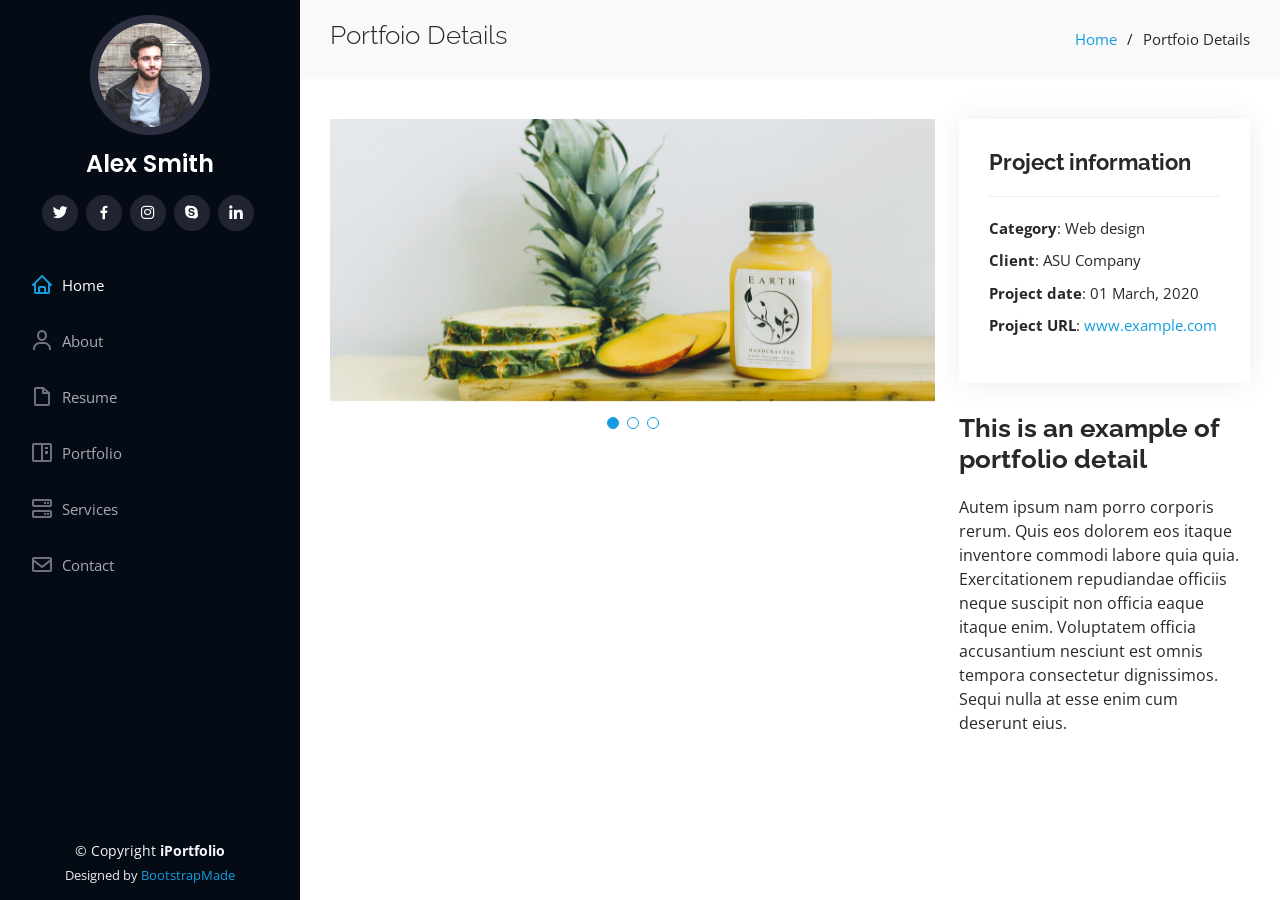
==== portfolio-details.html @ 35fe37c5 "MY FINAL PORTFOLIO" ====
<!DOCTYPE html>
<html lang="en">

<head>
  <meta charset="utf-8">
  <meta content="width=device-width, initial-scale=1.0" name="viewport">

  <title>Portfolio of M.Sufyan Bawany</title>
  <meta content="" name="description">
  <meta content="" name="keywords">

  <!-- Favicons -->
  <link href="assets/img/favicon.png" rel="icon">
  <link href="assets/img/apple-touch-icon.png" rel="apple-touch-icon">

  <!-- Google Fonts -->
  <link href="https://fonts.googleapis.com/css?family=Open+Sans:300,300i,400,400i,600,600i,700,700i|Raleway:300,300i,400,400i,500,500i,600,600i,700,700i|Poppins:300,300i,400,400i,500,500i,600,600i,700,700i" rel="stylesheet">

  <!-- Vendor CSS Files -->
  <link href="assets/vendor/aos/aos.css" rel="stylesheet">
  <link href="assets/vendor/bootstrap/css/bootstrap.min.css" rel="stylesheet">
  <link href="assets/vendor/bootstrap-icons/bootstrap-icons.css" rel="stylesheet">
  <link href="assets/vendor/boxicons/css/boxicons.min.css" rel="stylesheet">
  <link href="assets/vendor/glightbox/css/glightbox.min.css" rel="stylesheet">
  <link href="assets/vendor/swiper/swiper-bundle.min.css" rel="stylesheet">

  <!-- Template Main CSS File -->
  <link href="assets/css/style.css" rel="stylesheet">

  <!-- =======================================================
  * Template Name: iPortfolio
  * Updated: Jul 27 2023 with Bootstrap v5.3.1
  * Template URL: https://bootstrapmade.com/iportfolio-bootstrap-portfolio-websites-template/
  * Author: BootstrapMade.com
  * License: https://bootstrapmade.com/license/
  ======================================================== -->
</head>

<body>

  <!-- ======= Mobile nav toggle button ======= -->
  <i class="bi bi-list mobile-nav-toggle d-xl-none"></i>

  <!-- ======= Header ======= -->
  <header id="header">
    <div class="d-flex flex-column">

      <div class="profile">
        <img src="assets/img/profile-img.jpg" alt="" class="img-fluid rounded-circle">
        <h1 class="text-light"><a href="index.html">Alex Smith</a></h1>
        <div class="social-links mt-3 text-center">
          <a href="#" class="twitter"><i class="bx bxl-twitter"></i></a>
          <a href="#" class="facebook"><i class="bx bxl-facebook"></i></a>
          <a href="#" class="instagram"><i class="bx bxl-instagram"></i></a>
          <a href="#" class="google-plus"><i class="bx bxl-skype"></i></a>
          <a href="#" class="linkedin"><i class="bx bxl-linkedin"></i></a>
        </div>
      </div>

      <nav id="navbar" class="nav-menu navbar">
        <ul>
          <li><a href="#hero" class="nav-link scrollto active"><i class="bx bx-home"></i> <span>Home</span></a></li>
          <li><a href="#about" class="nav-link scrollto"><i class="bx bx-user"></i> <span>About</span></a></li>
          <li><a href="#resume" class="nav-link scrollto"><i class="bx bx-file-blank"></i> <span>Resume</span></a></li>
          <li><a href="#portfolio" class="nav-link scrollto"><i class="bx bx-book-content"></i> <span>Portfolio</span></a></li>
          <li><a href="#services" class="nav-link scrollto"><i class="bx bx-server"></i> <span>Services</span></a></li>
          <li><a href="#contact" class="nav-link scrollto"><i class="bx bx-envelope"></i> <span>Contact</span></a></li>
        </ul>
      </nav><!-- .nav-menu -->
    </div>
  </header><!-- End Header -->

  <main id="main">

    <!-- ======= Breadcrumbs ======= -->
    <section id="breadcrumbs" class="breadcrumbs">
      <div class="container">

        <div class="d-flex justify-content-between align-items-center">
          <h2>Portfoio Details</h2>
          <ol>
            <li><a href="index.html">Home</a></li>
            <li>Portfoio Details</li>
          </ol>
        </div>

      </div>
    </section><!-- End Breadcrumbs -->

    <!-- ======= Portfolio Details Section ======= -->
    <section id="portfolio-details" class="portfolio-details">
      <div class="container">

        <div class="row gy-4">

          <div class="col-lg-8">
            <div class="portfolio-details-slider swiper">
              <div class="swiper-wrapper align-items-center">

                <div class="swiper-slide">
                  <img src="assets/img/portfolio/portfolio-details-1.jpg" alt="">
                </div>

                <div class="swiper-slide">
                  <img src="assets/img/portfolio/portfolio-details-2.jpg" alt="">
                </div>

                <div class="swiper-slide">
                  <img src="assets/img/portfolio/portfolio-details-3.jpg" alt="">
                </div>

              </div>
              <div class="swiper-pagination"></div>
            </div>
          </div>

          <div class="col-lg-4">
            <div class="portfolio-info">
              <h3>Project information</h3>
              <ul>
                <li><strong>Category</strong>: Web design</li>
                <li><strong>Client</strong>: ASU Company</li>
                <li><strong>Project date</strong>: 01 March, 2020</li>
                <li><strong>Project URL</strong>: <a href="#">www.example.com</a></li>
              </ul>
            </div>
            <div class="portfolio-description">
              <h2>This is an example of portfolio detail</h2>
              <p>
                Autem ipsum nam porro corporis rerum. Quis eos dolorem eos itaque inventore commodi labore quia quia. Exercitationem repudiandae officiis neque suscipit non officia eaque itaque enim. Voluptatem officia accusantium nesciunt est omnis tempora consectetur dignissimos. Sequi nulla at esse enim cum deserunt eius.
              </p>
            </div>
          </div>

        </div>

      </div>
    </section><!-- End Portfolio Details Section -->

  </main><!-- End #main -->

  <!-- ======= Footer ======= -->
  <footer id="footer">
    <div class="container">
      <div class="copyright">
        &copy; Copyright <strong><span>iPortfolio</span></strong>
      </div>
      <div class="credits">
        <!-- All the links in the footer should remain intact. -->
        <!-- You can delete the links only if you purchased the pro version. -->
        <!-- Licensing information: https://bootstrapmade.com/license/ -->
        <!-- Purchase the pro version with working PHP/AJAX contact form: https://bootstrapmade.com/iportfolio-bootstrap-portfolio-websites-template/ -->
        Designed by <a href="https://bootstrapmade.com/">BootstrapMade</a>
      </div>
    </div>
  </footer><!-- End  Footer -->

  <a href="#" class="back-to-top d-flex align-items-center justify-content-center"><i class="bi bi-arrow-up-short"></i></a>

  <!-- Vendor JS Files -->
  <script src="assets/vendor/purecounter/purecounter_vanilla.js"></script>
  <script src="assets/vendor/aos/aos.js"></script>
  <script src="assets/vendor/bootstrap/js/bootstrap.bundle.min.js"></script>
  <script src="assets/vendor/glightbox/js/glightbox.min.js"></script>
  <script src="assets/vendor/isotope-layout/isotope.pkgd.min.js"></script>
  <script src="assets/vendor/swiper/swiper-bundle.min.js"></script>
  <script src="assets/vendor/typed.js/typed.umd.js"></script>
  <script src="assets/vendor/waypoints/noframework.waypoints.js"></script>
  <script src="assets/vendor/php-email-form/validate.js"></script>

  <!-- Template Main JS File -->
  <script src="assets/js/main.js"></script>

</body>

</html>
---- assets/css/style.css ----
/**
* Template Name: iPortfolio
* Updated: Jul 27 2023 with Bootstrap v5.3.1
* Template URL: https://bootstrapmade.com/iportfolio-bootstrap-portfolio-websites-template/
* Author: BootstrapMade.com
* License: https://bootstrapmade.com/license/
*/

/*--------------------------------------------------------------
# General
--------------------------------------------------------------*/
body {
  font-family: "Open Sans", sans-serif;
  color: #272829;
}

a {
  color: #149ddd;
  text-decoration: none;
}

a:hover {
  color: #37b3ed;
  text-decoration: none;
}

h1,
h2,
h3,
h4,
h5,
h6 {
  font-family: "Raleway", sans-serif;
}

/*--------------------------------------------------------------
# Back to top button
--------------------------------------------------------------*/
.back-to-top {
  position: fixed;
  visibility: hidden;
  opacity: 0;
  right: 15px;
  bottom: 15px;
  z-index: 996;
  background: #149ddd;
  width: 40px;
  height: 40px;
  border-radius: 50px;
  transition: all 0.4s;
}

.back-to-top i {
  font-size: 28px;
  color: #fff;
  line-height: 0;
}

.back-to-top:hover {
  background: #2eafec;
  color: #fff;
}

.back-to-top.active {
  visibility: visible;
  opacity: 1;
}

/*--------------------------------------------------------------
# Header
--------------------------------------------------------------*/
#header {
  position: fixed;
  top: 0;
  left: 0;
  bottom: 0;
  width: 300px;
  transition: all ease-in-out 0.5s;
  z-index: 9997;
  transition: all 0.5s;
  padding: 0 15px;
  background: #040b14;
  overflow-y: auto;
}

#header .profile img {
  margin: 15px auto;
  display: block;
  width: 120px;
  border: 8px solid #2c2f3f;
}

#header .profile h1 {
  font-size: 24px;
  margin: 0;
  padding: 0;
  font-weight: 600;
  -moz-text-align-last: center;
  text-align-last: center;
  font-family: "Poppins", sans-serif;
}

#header .profile h1 a,
#header .profile h1 a:hover {
  color: #fff;
  text-decoration: none;
}

#header .profile .social-links a {
  font-size: 18px;
  display: inline-block;
  background: #212431;
  color: #fff;
  line-height: 1;
  padding: 8px 0;
  margin-right: 4px;
  border-radius: 50%;
  text-align: center;
  width: 36px;
  height: 36px;
  transition: 0.3s;
}

#header .profile .social-links a:hover {
  background: #149ddd;
  color: #fff;
  text-decoration: none;
}

#main {
  margin-left: 300px;
}

.container,
.container-fluid {
  padding-left: 30px;
  padding-right: 30px;
}

@media (max-width: 1199px) {
  #header {
    left: -300px;
  }

  #main {
    margin-left: 0;
  }

  .container,
  .container-fluid {
    padding-left: 12px;
    padding-right: 12px;
  }
}

/*--------------------------------------------------------------
# Navigation Menu
--------------------------------------------------------------*/
/* Desktop Navigation */
.nav-menu {
  padding: 30px 0 0 0;
}

.nav-menu * {
  margin: 0;
  padding: 0;
  list-style: none;
}

.nav-menu>ul>li {
  position: relative;
  white-space: nowrap;
}

.nav-menu a,
.nav-menu a:focus {
  display: flex;
  align-items: center;
  color: #a8a9b4;
  padding: 12px 15px;
  margin-bottom: 8px;
  transition: 0.3s;
  font-size: 15px;
}

.nav-menu a i,
.nav-menu a:focus i {
  font-size: 24px;
  padding-right: 8px;
  color: #6f7180;
}

.nav-menu a:hover,
.nav-menu .active,
.nav-menu .active:focus,
.nav-menu li:hover>a {
  text-decoration: none;
  color: #fff;
}

.nav-menu a:hover i,
.nav-menu .active i,
.nav-menu .active:focus i,
.nav-menu li:hover>a i {
  color: #149ddd;
}

/* Mobile Navigation */
.mobile-nav-toggle {
  position: fixed;
  right: 15px;
  top: 15px;
  z-index: 9998;
  border: 0;
  font-size: 24px;
  transition: all 0.4s;
  outline: none !important;
  background-color: #149ddd;
  color: #fff;
  width: 40px;
  height: 40px;
  display: inline-flex;
  align-items: center;
  justify-content: center;
  line-height: 0;
  border-radius: 50px;
  cursor: pointer;
}

.mobile-nav-active {
  overflow: hidden;
}

.mobile-nav-active #header {
  left: 0;
}

/*--------------------------------------------------------------
# Hero Section
--------------------------------------------------------------*/
 #hero {
  width: 100%;
  height: 100vh;
  background: url("../img/WhatsApp\ Image\ \(8\).jpeg") top center;
  background-size: cover;
} 

#hero:before {
  content: "";
  background: rgba(5, 13, 24, 0.3);
  position: absolute; 
  bottom: 0;
  top: 0;
  left: 0;
  right: 0;
  z-index: 1;
}

#hero .hero-container {
  position: relative;
  z-index: 2;
  min-width: 300px;
}

#hero h1 {
  margin: 0 0 10px 0;
  font-size: 64px;
  font-weight: 700;
  line-height: 56px;
  color: #fff;
}

#hero p {
  color: #fff;
  margin-bottom: 50px;
  font-size: 26px;
  font-family: "Poppins", sans-serif;
}

#hero p span {
  color: #fff;
  padding-bottom: 4px;
  letter-spacing: 1px;
  border-bottom: 3px solid #149ddd;
}

@media (min-width: 1024px) {
  #hero {
    background-attachment: fixed;
  }
}

@media (max-width: 768px) {
  #hero h1 {
    font-size: 28px;
    line-height: 36px;
  }

  #hero h2 {
    font-size: 18px;
    line-height: 24px;
    margin-bottom: 30px;
  }
}

/*--------------------------------------------------------------
# Sections General
--------------------------------------------------------------*/
section {
  padding: 60px 0;
  overflow: hidden;
}

.section-bg {
  background: #f5f8fd;
}

.section-title {
  padding-bottom: 30px;
}

.section-title h2 {
  font-size: 32px;
  font-weight: bold;
  margin-bottom: 20px;
  padding-bottom: 20px;
  position: relative;
  color: #173b6c;
}

.section-title h2::after {
  content: "";
  position: absolute;
  display: block;
  width: 50px;
  height: 3px;
  background: #149ddd;
  bottom: 0;
  left: 0;
}

.section-title p {
  margin-bottom: 0;
}

/*--------------------------------------------------------------
# About
--------------------------------------------------------------*/
.about .content h3 {
  font-weight: 700;
  font-size: 26px;
  color: #173b6c;
}

.about .content ul {
  list-style: none;
  padding: 0;
}

.about .content ul li {
  margin-bottom: 20px;
  display: flex;
  align-items: center;
}

.about .content ul strong {
  margin-right: 10px;
}

.about .content ul i {
  font-size: 16px;
  margin-right: 5px;
  color: #149ddd;
  line-height: 0;
}

.about .content p:last-child {
  margin-bottom: 0;
}

/*--------------------------------------------------------------
# Facts
--------------------------------------------------------------*/
.facts {
  padding-bottom: 30px;
}

.facts .count-box {
  padding: 30px;
  width: 100%;
}

.facts .count-box i {
  display: block;
  font-size: 44px;
  color: #149ddd;
  float: left;
  line-height: 0;
}

.facts .count-box span {
  font-size: 48px;
  line-height: 40px;
  display: block;
  font-weight: 700;
  color: #050d18;
  margin-left: 60px;
}

.facts .count-box p {
  padding: 15px 0 0 0;
  margin: 0 0 0 60px;
  font-family: "Raleway", sans-serif;
  font-size: 14px;
  color: #122f57;
}

.facts .count-box a {
  font-weight: 600;
  display: block;
  margin-top: 20px;
  color: #122f57;
  font-size: 15px;
  font-family: "Poppins", sans-serif;
  transition: ease-in-out 0.3s;
}

.facts .count-box a:hover {
  color: #1f5297;
}

/*--------------------------------------------------------------
# Akills
--------------------------------------------------------------*/
.skills .progress {
  height: 60px;
  display: block;
  background: none;
  border-radius: 0;
}

.skills .progress .skill {
  padding: 0;
  margin: 0 0 6px 0;
  text-transform: uppercase;
  display: block;
  font-weight: 600;
  font-family: "Poppins", sans-serif;
  color: #050d18;
}

.skills .progress .skill .val {
  float: right;
  font-style: normal;
}

.skills .progress-bar-wrap {
  background: #dce8f8;
  height: 10px;
}

.skills .progress-bar {
  width: 1px;
  height: 10px;
  transition: 0.9s;
  background-color: #149ddd;
}

/*--------------------------------------------------------------
# Resume
--------------------------------------------------------------*/
.resume .resume-title {
  font-size: 26px;
  font-weight: 700;
  margin-top: 20px;
  margin-bottom: 20px;
  color: #050d18;
}

.resume .resume-item {
  padding: 0 0 20px 20px;
  margin-top: -2px;
  border-left: 2px solid #1f5297;
  position: relative;
}

.resume .resume-item h4 {
  line-height: 18px;
  font-size: 18px;
  font-weight: 600;
  text-transform: uppercase;
  font-family: "Poppins", sans-serif;
  color: #050d18;
  margin-bottom: 10px;
}

.resume .resume-item h5 {
  font-size: 16px;
  background: #e4edf9;
  padding: 5px 15px;
  display: inline-block;
  font-weight: 600;
  margin-bottom: 10px;
}

.resume .resume-item ul {
  padding-left: 20px;
}

.resume .resume-item ul li {
  padding-bottom: 10px;
}

.resume .resume-item:last-child {
  padding-bottom: 0;
}

.resume .resume-item::before {
  content: "";
  position: absolute;
  width: 16px;
  height: 16px;
  border-radius: 50px;
  left: -9px;
  top: 0;
  background: #fff;
  border: 2px solid #1f5297;
}

/*--------------------------------------------------------------
# Portfolio
--------------------------------------------------------------*/
.portfolio .portfolio-item {
  margin-bottom: 30px;
}

.portfolio #portfolio-flters {
  padding: 0;
  margin: 0 auto 35px auto;
  list-style: none;
  text-align: center;
  background: #fff;
  border-radius: 50px;
  padding: 2px 15px;
}

.portfolio #portfolio-flters li {
  cursor: pointer;
  display: inline-block;
  padding: 10px 15px 8px 15px;
  font-size: 14px;
  font-weight: 600;
  line-height: 1;
  text-transform: uppercase;
  color: #272829;
  margin-bottom: 5px;
  transition: all 0.3s ease-in-out;
}

.portfolio #portfolio-flters li:hover,
.portfolio #portfolio-flters li.filter-active {
  color: #149ddd;
}

.portfolio #portfolio-flters li:last-child {
  margin-right: 0;
}

.portfolio .portfolio-wrap {
  transition: 0.3s;
  position: relative;
  overflow: hidden;
  z-index: 1;
}

.portfolio .portfolio-wrap::before {
  content: "";
  background: rgba(255, 255, 255, 0.5);
  position: absolute;
  left: 0;
  right: 0;
  top: 0;
  bottom: 0;
  transition: all ease-in-out 0.3s;
  z-index: 2;
  opacity: 0;
}

.portfolio .portfolio-wrap .portfolio-links {
  opacity: 1;
  left: 0;
  right: 0;
  bottom: -60px;
  z-index: 3;
  position: absolute;
  transition: all ease-in-out 0.3s;
  display: flex;
  justify-content: center;
}

.portfolio .portfolio-wrap .portfolio-links a {
  color: #fff;
  font-size: 28px;
  text-align: center;
  background: rgba(20, 157, 221, 0.75);
  transition: 0.3s;
  width: 50%;
}

.portfolio .portfolio-wrap .portfolio-links a:hover {
  background: rgba(20, 157, 221, 0.95);
}

.portfolio .portfolio-wrap .portfolio-links a+a {
  border-left: 1px solid #37b3ed;
}

.portfolio .portfolio-wrap:hover::before {
  top: 0;
  left: 0;
  right: 0;
  bottom: 0;
  opacity: 1;
}

.portfolio .portfolio-wrap:hover .portfolio-links {
  opacity: 1;
  bottom: 0;
}

/*--------------------------------------------------------------
# Portfolio Details
--------------------------------------------------------------*/
.portfolio-details {
  padding-top: 40px;
}

.portfolio-details .portfolio-details-slider img {
  width: 100%;
}

.portfolio-details .portfolio-details-slider .swiper-pagination {
  margin-top: 20px;
  position: relative;
}

.portfolio-details .portfolio-details-slider .swiper-pagination .swiper-pagination-bullet {
  width: 12px;
  height: 12px;
  background-color: #fff;
  opacity: 1;
  border: 1px solid #149ddd;
}

.portfolio-details .portfolio-details-slider .swiper-pagination .swiper-pagination-bullet-active {
  background-color: #149ddd;
}

.portfolio-details .portfolio-info {
  padding: 30px;
  box-shadow: 0px 0 30px rgba(5, 13, 24, 0.08);
}

.portfolio-details .portfolio-info h3 {
  font-size: 22px;
  font-weight: 700;
  margin-bottom: 20px;
  padding-bottom: 20px;
  border-bottom: 1px solid #eee;
}

.portfolio-details .portfolio-info ul {
  list-style: none;
  padding: 0;
  font-size: 15px;
}

.portfolio-details .portfolio-info ul li+li {
  margin-top: 10px;
}

.portfolio-details .portfolio-description {
  padding-top: 30px;
}

.portfolio-details .portfolio-description h2 {
  font-size: 26px;
  font-weight: 700;
  margin-bottom: 20px;
}

.portfolio-details .portfolio-description p {
  padding: 0;
}

/*--------------------------------------------------------------
# Services
--------------------------------------------------------------*/
.services .icon-box {
  margin-bottom: 20px;
}

.services .icon {
  float: left;
  display: flex;
  align-items: center;
  justify-content: center;
  width: 54px;
  height: 54px;
  background: #149ddd;
  border-radius: 50%;
  transition: 0.5s;
  border: 1px solid #149ddd;
}

.services .icon i {
  color: #fff;
  font-size: 24px;
  line-height: 0;
}

.services .icon-box:hover .icon {
  background: #fff;
}

.services .icon-box:hover .icon i {
  color: #149ddd;
}

.services .title {
  margin-left: 80px;
  font-weight: 700;
  margin-bottom: 15px;
  font-size: 18px;
}

.services .title a {
  color: #343a40;
}

.services .title a:hover {
  color: #149ddd;
}

.services .description {
  margin-left: 80px;
  line-height: 24px;
  font-size: 14px;
}

/*--------------------------------------------------------------
# Testimonials
--------------------------------------------------------------*/
.testimonials .testimonials-carousel,
.testimonials .testimonials-slider {
  overflow: hidden;
}

.testimonials .testimonial-item {
  box-sizing: content-box;
  text-align: center;
  min-height: 320px;
}

.testimonials .testimonial-item .testimonial-img {
  width: 90px;
  border-radius: 50%;
  margin: 0 auto;
}

.testimonials .testimonial-item h3 {
  font-size: 18px;
  font-weight: bold;
  margin: 10px 0 5px 0;
  color: #111;
}

.testimonials .testimonial-item h4 {
  font-size: 14px;
  color: #999;
  margin: 0;
}

.testimonials .testimonial-item .quote-icon-left,
.testimonials .testimonial-item .quote-icon-right {
  color: #c3e8fa;
  font-size: 26px;
}

.testimonials .testimonial-item .quote-icon-left {
  display: inline-block;
  left: -5px;
  position: relative;
}

.testimonials .testimonial-item .quote-icon-right {
  display: inline-block;
  right: -5px;
  position: relative;
  top: 10px;
}

.testimonials .testimonial-item p {
  font-style: italic;
  margin: 0 15px 15px 15px;
  padding: 20px;
  background: #fff;
  position: relative;
  margin-bottom: 35px;
  border-radius: 6px;
  box-shadow: 0px 2px 15px rgba(0, 0, 0, 0.1);
}

.testimonials .testimonial-item p::after {
  content: "";
  width: 0;
  height: 0;
  border-top: 20px solid #fff;
  border-right: 20px solid transparent;
  border-left: 20px solid transparent;
  position: absolute;
  bottom: -20px;
  left: calc(50% - 20px);
}

.testimonials .swiper-pagination {
  margin-top: 20px;
  position: relative;
}

.testimonials .swiper-pagination .swiper-pagination-bullet {
  width: 12px;
  height: 12px;
  background-color: #fff;
  opacity: 1;
  border: 1px solid #149ddd;
}

.testimonials .swiper-pagination .swiper-pagination-bullet-active {
  background-color: #149ddd;
}

/*--------------------------------------------------------------
# Contact
--------------------------------------------------------------*/
.contact {
  padding-bottom: 130px;
}

.contact .info {
  padding: 30px;
  background: #fff;
  width: 100%;
  box-shadow: 0 0 24px 0 rgba(0, 0, 0, 0.12);
}

.contact .info i {
  font-size: 20px;
  color: #149ddd;
  float: left;
  width: 44px;
  height: 44px;
  background: #dff3fc;
  display: flex;
  justify-content: center;
  align-items: center;
  border-radius: 50px;
  transition: all 0.3s ease-in-out;
}

.contact .info h4 {
  padding: 0 0 0 60px;
  font-size: 22px;
  font-weight: 600;
  margin-bottom: 5px;
  color: #050d18;
}

.contact .info p {
  padding: 0 0 10px 60px;
  margin-bottom: 20px;
  font-size: 14px;
  color: #173b6c;
}

.contact .info .email p {
  padding-top: 5px;
}

.contact .info .social-links {
  padding-left: 60px;
}

.contact .info .social-links a {
  font-size: 18px;
  display: inline-block;
  background: #333;
  color: #fff;
  line-height: 1;
  padding: 8px 0;
  border-radius: 50%;
  text-align: center;
  width: 36px;
  height: 36px;
  transition: 0.3s;
  margin-right: 10px;
}

.contact .info .social-links a:hover {
  background: #149ddd;
  color: #fff;
}

.contact .info .email:hover i,
.contact .info .address:hover i,
.contact .info .phone:hover i {
  background: #149ddd;
  color: #fff;
}

.contact .php-email-form {
  width: 100%;
  padding: 30px;
  background: #fff;
  box-shadow: 0 0 24px 0 rgba(0, 0, 0, 0.12);
}

.contact .php-email-form .form-group {
  padding-bottom: 8px;
}

.contact .php-email-form .validate {
  display: none;
  color: red;
  margin: 0 0 15px 0;
  font-weight: 400;
  font-size: 13px;
}

.contact .php-email-form .error-message {
  display: none;
  color: #fff;
  background: #ed3c0d;
  text-align: left;
  padding: 15px;
  font-weight: 600;
}

.contact .php-email-form .error-message br+br {
  margin-top: 25px;
}

.contact .php-email-form .sent-message {
  display: none;
  color: #fff;
  background: #18d26e;
  text-align: center;
  padding: 15px;
  font-weight: 600;
}

.contact .php-email-form .loading {
  display: none;
  background: #fff;
  text-align: center;
  padding: 15px;
}

.contact .php-email-form .loading:before {
  content: "";
  display: inline-block;
  border-radius: 50%;
  width: 24px;
  height: 24px;
  margin: 0 10px -6px 0;
  border: 3px solid #18d26e;
  border-top-color: #eee;
  animation: animate-loading 1s linear infinite;
}

.contact .php-email-form .form-group {
  margin-bottom: 15px;
}

.contact .php-email-form label {
  padding-bottom: 8px;
}

.contact .php-email-form input,
.contact .php-email-form textarea {
  border-radius: 0;
  box-shadow: none;
  font-size: 14px;
}

.contact .php-email-form input {
  height: 44px;
}

.contact .php-email-form textarea {
  padding: 10px 15px;
}

.contact .php-email-form button[type=submit] {
  background: #149ddd;
  border: 0;
  padding: 10px 24px;
  color: #fff;
  transition: 0.4s;
  border-radius: 4px;
}

.contact .php-email-form button[type=submit]:hover {
  background: #37b3ed;
}

@keyframes animate-loading {
  0% {
    transform: rotate(0deg);
  }

  100% {
    transform: rotate(360deg);
  }
}

/*--------------------------------------------------------------
# Breadcrumbs
--------------------------------------------------------------*/
.breadcrumbs {
  padding: 20px 0;
  background: #f9f9f9;
}

.breadcrumbs h2 {
  font-size: 26px;
  font-weight: 300;
}

.breadcrumbs ol {
  display: flex;
  flex-wrap: wrap;
  list-style: none;
  padding: 0;
  margin: 0;
  font-size: 15px;
}

.breadcrumbs ol li+li {
  padding-left: 10px;
}

.breadcrumbs ol li+li::before {
  display: inline-block;
  padding-right: 10px;
  color: #0e2442;
  content: "/";
}

@media (max-width: 768px) {
  .breadcrumbs .d-flex {
    display: block !important;
  }

  .breadcrumbs ol {
    display: block;
  }

  .breadcrumbs ol li {
    display: inline-block;
  }
}

/*--------------------------------------------------------------
# Footer
--------------------------------------------------------------*/
#footer {
  padding: 15px;
  color: #f4f6fd;
  font-size: 14px;
  position: fixed;
  left: 0;
  bottom: 0;
  width: 300px;
  z-index: 9999;
  background: #040b14;
}

#footer .copyright {
  text-align: center;
}

#footer .credits {
  padding-top: 5px;
  text-align: center;
  font-size: 13px;
  color: #eaebf0;
}

@media (max-width: 1199px) {
  #footer {
    position: static;
    width: auto;
    padding-right: 20px 15px;
  }
}
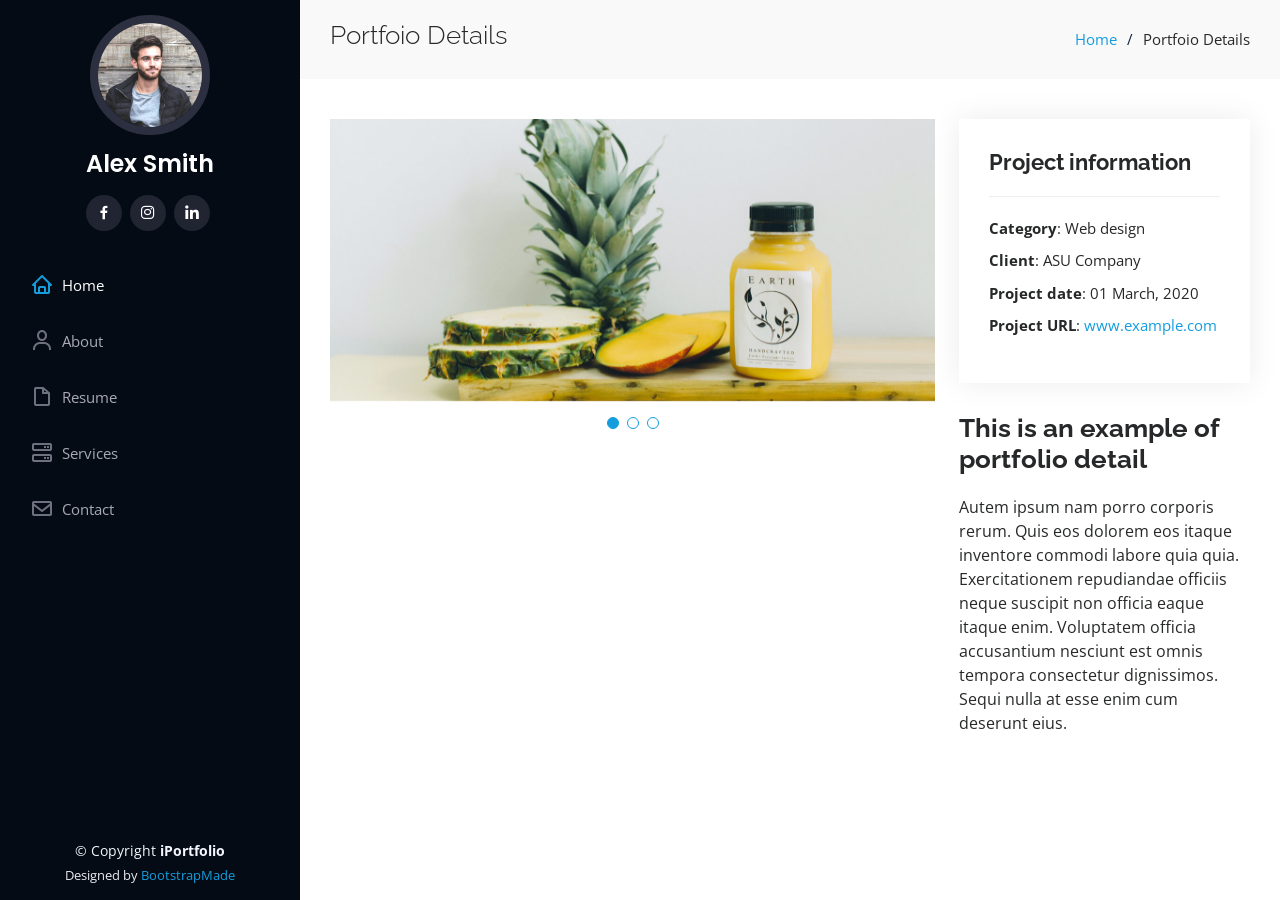
==== commit 9d1d0e0d: "Update portfolio-details.html" ====
--- a/portfolio-details.html
+++ b/portfolio-details.html
@@ -26,14 +26,6 @@
 
   <!-- Template Main CSS File -->
   <link href="assets/css/style.css" rel="stylesheet">
-
-  <!-- =======================================================
-  * Template Name: iPortfolio
-  * Updated: Jul 27 2023 with Bootstrap v5.3.1
-  * Template URL: https://bootstrapmade.com/iportfolio-bootstrap-portfolio-websites-template/
-  * Author: BootstrapMade.com
-  * License: https://bootstrapmade.com/license/
-  ======================================================== -->
 </head>
 
 <body>
@@ -49,11 +41,9 @@
         <img src="assets/img/profile-img.jpg" alt="" class="img-fluid rounded-circle">
         <h1 class="text-light"><a href="index.html">Alex Smith</a></h1>
         <div class="social-links mt-3 text-center">
-          <a href="#" class="twitter"><i class="bx bxl-twitter"></i></a>
-          <a href="#" class="facebook"><i class="bx bxl-facebook"></i></a>
-          <a href="#" class="instagram"><i class="bx bxl-instagram"></i></a>
-          <a href="#" class="google-plus"><i class="bx bxl-skype"></i></a>
-          <a href="#" class="linkedin"><i class="bx bxl-linkedin"></i></a>
+          <a href="https://www.facebook.com/sufyanbawany1" class="facebook"><i class="bx bxl-facebook"></i></a>
+          <a href="https://www.instagram.com/sufyanbawany2/?hl=en" class="instagram"><i class="bx bxl-instagram"></i></a>
+          <a href="https://www.linkedin.com/in/sufyan-bawany-85041029a" class="linkedin"><i class="bx bxl-linkedin"></i></a>
         </div>
       </div>
 
@@ -62,7 +52,6 @@
           <li><a href="#hero" class="nav-link scrollto active"><i class="bx bx-home"></i> <span>Home</span></a></li>
           <li><a href="#about" class="nav-link scrollto"><i class="bx bx-user"></i> <span>About</span></a></li>
           <li><a href="#resume" class="nav-link scrollto"><i class="bx bx-file-blank"></i> <span>Resume</span></a></li>
-          <li><a href="#portfolio" class="nav-link scrollto"><i class="bx bx-book-content"></i> <span>Portfolio</span></a></li>
           <li><a href="#services" class="nav-link scrollto"><i class="bx bx-server"></i> <span>Services</span></a></li>
           <li><a href="#contact" class="nav-link scrollto"><i class="bx bx-envelope"></i> <span>Contact</span></a></li>
         </ul>
@@ -173,4 +162,4 @@
 
 </body>
 
-</html>+</html>
